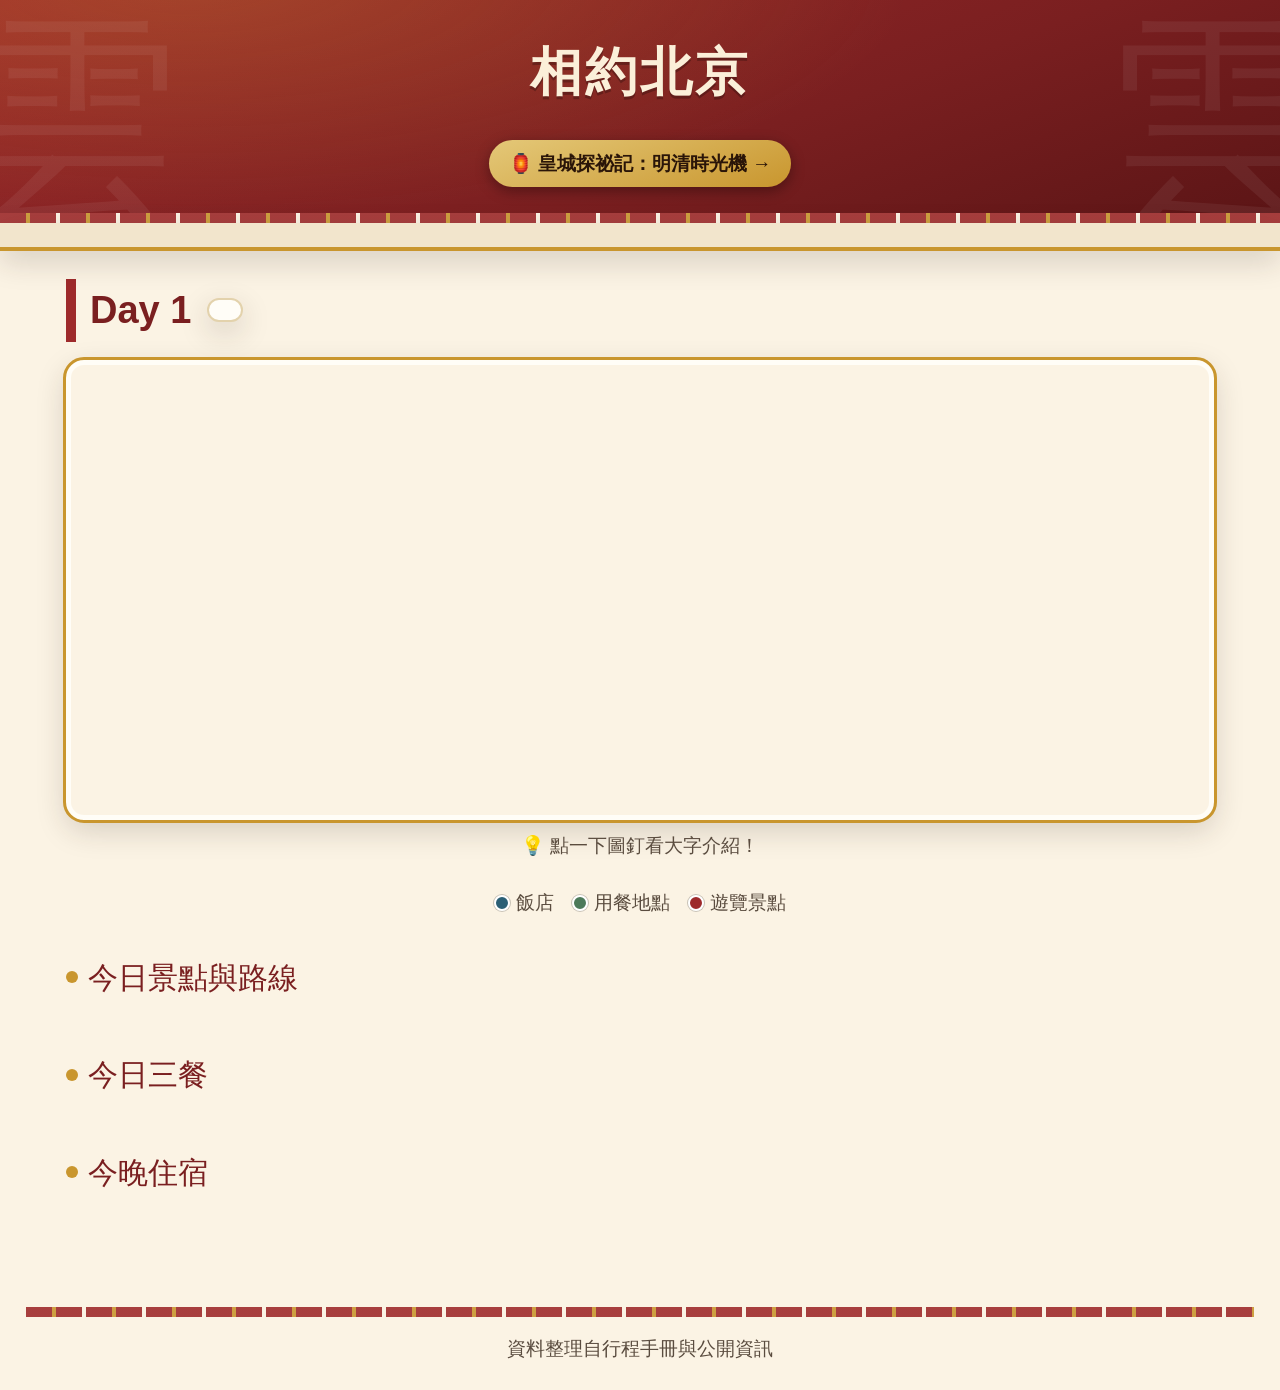
==== index.html @ e6762c61 "皇城探祕記：明清時光機 + 相約北京" ====
<!DOCTYPE html>
<html lang="zh-Hant">
<head>
<meta charset="UTF-8">
<meta name="viewport" content="width=device-width, initial-scale=1.0, maximum-scale=3.0">
<title>相約北京</title>
<link rel="manifest" href="manifest.json">
<meta name="theme-color" content="#1c140d">
<link rel="apple-touch-icon" href="apple-touch-icon.png">
<link rel="icon" href="icon-192.png">
<meta name="mobile-web-app-capable" content="yes">
<meta name="apple-mobile-web-app-capable" content="yes">
<meta name="apple-mobile-web-app-title" content="皇城探祕記">
<link rel="stylesheet" href="https://cdnjs.cloudflare.com/ajax/libs/leaflet/1.9.4/leaflet.min.css" />
<link rel="stylesheet" href="https://cdnjs.cloudflare.com/ajax/libs/leaflet-routing-machine/3.2.12/leaflet-routing-machine.css" />
<style>
:root{
  --ink:#2B221C;
  --ink-soft:#5A4C3F;
  --paper:#FBF3E4;
  --paper-deep:#F2E5CC;
  --panel:#FFFDF7;
  --red:#9E2A2B;
  --red-dark:#7A1F20;
  --gold:#C9962E;
  --gold-light:#E4C878;
  --blue:#2B5F75;
  --jade:#4C7A5A;
  --plum:#6B4A7A;
  --bronze:#8B5E34;
  --line:#E3D2AC;
  --shadow: 0 10px 30px rgba(43,34,28,.18);
  --radius: 18px;
  font-size: 20px;
}
*{box-sizing:border-box;}
html,body{margin:0;padding:0;}
body{
  font-family: "PingFang TC","Microsoft JhengHei","Heiti TC","Noto Sans TC",sans-serif;
  background: var(--paper);
  color: var(--ink);
  line-height:1.65;
  -webkit-font-smoothing:antialiased;
}
img{max-width:100%;display:block;}
button{font-family:inherit;}

/* ---------- decorative top pattern ---------- */
.imperial-rule{
  height:10px;
  background: repeating-linear-gradient(90deg, var(--red) 0 26px, var(--gold) 26px 30px, var(--red) 30px 56px, transparent 56px 60px);
  opacity:.9;
}

/* ---------- HERO ---------- */
header.hero{
  position:relative;
  padding: 30px 20px 26px;
  background:
    radial-gradient(1200px 400px at 15% -10%, rgba(201,150,46,.25), transparent 60%),
    linear-gradient(160deg, var(--red) 0%, var(--red-dark) 60%, #5c1516 100%);
  color:#FBEFD9;
  text-align:center;
  overflow:hidden;
}
header.hero::before,header.hero::after{
  content:"雲";
  position:absolute; font-size:220px; opacity:.06; color:#fff; font-family:serif;
  top:-60px; pointer-events:none; z-index:0;
}
header.hero::before{left:-40px;}
header.hero::after{right:-50px; transform:scaleX(-1);}
.hero-eyebrow{
  letter-spacing:.5em; font-size:.85rem; color:var(--gold-light); margin-bottom:10px;
}
.hero h1{
  font-size: 2.6rem;
  margin:0 0 10px;
  font-weight:900;
  letter-spacing:.06em;
  text-shadow: 0 3px 0 rgba(0,0,0,.25);
}
.hero p.subtitle{
  font-size:1.25rem;
  margin:0;
  color:#FBEFD9;
  opacity:.95;
}
.hero .tag-row{
  margin-top:22px; display:flex; gap:12px; justify-content:center; flex-wrap:wrap;
}
.hero .tag{
  background:rgba(255,255,255,.14);
  border:2px solid var(--gold-light);
  border-radius:999px;
  padding:8px 20px;
  font-size:1rem;
  color:#FBEFD9;
}

/* ---------- DAY NAV ---------- */
nav.day-nav{
  position:sticky; top:0; z-index:50;
  background: var(--paper-deep);
  border-bottom:4px solid var(--gold);
  padding:12px 10px;
  display:flex; gap:10px; overflow-x:auto;
  box-shadow: var(--shadow);
}
nav.day-nav::-webkit-scrollbar{height:8px;}
.day-btn{
  flex: 0 0 auto;
  border:3px solid var(--line);
  background: var(--panel);
  color: var(--ink);
  border-radius: 14px;
  padding: 12px 18px;
  font-size:1.05rem;
  font-weight:700;
  cursor:pointer;
  min-height:56px;
  min-width:118px;
  transition: transform .15s ease, box-shadow .15s ease;
  text-align:center;
}
.day-btn small{display:block; font-weight:500; font-size:.8rem; color:var(--ink-soft); margin-top:2px;}
.day-btn:hover{ transform: translateY(-2px); box-shadow: 0 6px 14px rgba(0,0,0,.12);}
.day-btn.active{
  background: var(--day-color, var(--red));
  color:#fff;
  border-color: var(--day-color, var(--red));
  box-shadow: 0 8px 18px rgba(0,0,0,.22);
}
.day-btn.active small{color:#fff; opacity:.9;}

/* ---------- MAIN LAYOUT ---------- */
main{ max-width:1180px; margin:0 auto; padding: 22px 16px 70px;}
.day-heading{
  display:flex; align-items:center; gap:16px; flex-wrap:wrap;
  margin: 6px 0 18px;
}
.day-heading h2{
  font-size:1.9rem; margin:0; color:var(--red-dark);
  border-left: 10px solid var(--day-color, var(--red));
  padding-left:14px;
}
.day-heading .hotel-chip{
  background:var(--panel);
  border:2px solid var(--line);
  border-radius:14px;
  padding:10px 16px;
  font-size:1rem;
  display:flex; align-items:center; gap:10px;
  box-shadow: var(--shadow);
}
.day-heading .hotel-chip b{color:var(--red-dark);}

#map{
  width:100%; height: 460px;
  border-radius: var(--radius);
  border: 5px solid var(--panel);
  box-shadow: var(--shadow);
  outline: 3px solid var(--day-color, var(--gold));
}
.map-hint{
  text-align:center; color:var(--ink-soft); font-size:.95rem; margin:10px 0 26px;
}

/* legend */
.legend{
  display:flex; gap:18px; flex-wrap:wrap; justify-content:center;
  margin: 14px 0 30px;
  font-size:.95rem; color:var(--ink-soft);
}
.legend span{display:inline-flex; align-items:center; gap:6px;}
.legend .dot{width:16px;height:16px;border-radius:50%; display:inline-block; border:2px solid #fff; box-shadow:0 0 0 1px rgba(0,0,0,.2);}

/* section title */
.section-title{
  font-size:1.5rem; color:var(--red-dark); margin: 34px 0 14px;
  display:flex; align-items:center; gap:10px;
}
.section-title .bead{width:12px;height:12px;border-radius:50%;background:var(--gold);}

/* ---------- CARDS: itinerary / meals / hotel ---------- */
.grid{ display:grid; grid-template-columns: repeat(auto-fit, minmax(260px,1fr)); gap:16px; }
.card{
  background: var(--panel);
  border-radius: var(--radius);
  border:2px solid var(--line);
  box-shadow: var(--shadow);
  padding: 18px 20px;
  cursor:pointer;
  transition: transform .15s ease, box-shadow .15s ease;
  position:relative;
}
.card:hover{ transform: translateY(-3px); box-shadow:0 14px 30px rgba(43,34,28,.22);}
.card .kicker{
  font-size:.85rem; font-weight:700; letter-spacing:.15em; color:#fff;
  background: var(--day-color, var(--red));
  display:inline-block; padding:4px 12px; border-radius:999px; margin-bottom:10px;
}
.card h3{ margin:0 0 8px; font-size:1.3rem; color:var(--ink);}
.card p{ margin:0; color:var(--ink-soft); font-size:1rem; }
.card .num{
  position:absolute; top:14px; right:16px;
  width:34px; height:34px; border-radius:50%;
  background:var(--gold); color:#fff; font-weight:900;
  display:flex; align-items:center; justify-content:center; font-size:1.1rem;
}
.card.meal{border-left:8px solid var(--jade);}
.card.hotel{border-left:8px solid var(--blue);}
.card.stop{border-left:8px solid var(--day-color, var(--red));}
.card.special{
  background: linear-gradient(135deg, #fff 60%, #FBEFD1 100%);
  border-color: var(--gold);
}
.card .open-hint{ margin-top:10px; font-size:.9rem; color:var(--gold); font-weight:700;}
.card-photo{ width:100%; height:150px; object-fit:cover; border-radius:12px; margin-bottom:12px; border:2px solid var(--line);}
.card-photo-placeholder{
  width:100%; height:150px; border-radius:12px; margin-bottom:12px;
  display:flex; align-items:center; justify-content:center; font-size:2.6rem;
  background: linear-gradient(135deg, var(--day-color, var(--red)), var(--gold));
  border:2px solid var(--line);
}
.breakfast-note{
  margin-top:14px; padding:12px 16px; background:var(--paper-deep);
  border-radius:12px; border:2px dashed var(--line); font-size:1rem; color:var(--ink-soft);
}
.breakfast-note b{color:var(--ink);}
.modal-photo-credit{ font-size:.8rem; color:var(--ink-soft); text-align:right; margin-top:-6px; margin-bottom:10px;}
.zoom-map{
  width:100%; height:420px; border-radius:14px; overflow:hidden; border:3px solid var(--gold-light);
  background:#eee;
}
.zoom-hint{ text-align:center; font-size:.9rem; color:var(--ink-soft); margin-top:8px;}
.map-fullscreen-wrap{ position:relative; }
.map-fullscreen-wrap .zoom-map{ margin:0; }
.fullscreen-btn{
  position:absolute; top:10px; right:10px; z-index:600;
  background:#fff; border:2px solid var(--gold); color:var(--red-dark);
  font-weight:800; font-size:.95rem; padding:8px 14px; border-radius:10px;
  cursor:pointer; box-shadow:0 3px 10px rgba(0,0,0,.3);
}
.fullscreen-btn:hover{ background:var(--paper-deep); }
.map-fullscreen-wrap:fullscreen{ background:#fff; padding:0; }
.map-fullscreen-wrap:fullscreen .zoom-map{ height:100vh !important; border-radius:0; }
.map-fullscreen-wrap:-webkit-full-screen .zoom-map{ height:100vh !important; border-radius:0; }
/* text-label style for the Forbidden City hall map -- like an OSM place label,
   used instead of large pin icons so 30+ closely-packed buildings stay readable */
.gugong-label{
  background:rgba(255,253,247,.92); border:1px solid var(--red); border-radius:4px;
  padding:1px 5px; font-size:.72rem; font-weight:800; color:var(--red-dark);
  white-space:nowrap; box-shadow:0 1px 3px rgba(0,0,0,.25); cursor:pointer;
  pointer-events:auto;
}
.gugong-label::before{ display:none; }

/* ---------- MODAL ---------- */
.modal-overlay{
  position:fixed; inset:0; background:rgba(20,14,10,.6);
  display:none; align-items:flex-start; justify-content:center;
  z-index:999; padding: 20px; overflow-y:auto;
}
.modal-overlay.show{display:flex;}
.modal{
  background: var(--panel);
  max-width: 760px; width:100%;
  border-radius: 22px;
  margin-top: 30px;
  box-shadow: 0 30px 60px rgba(0,0,0,.4);
  overflow:hidden;
  border: 4px solid var(--gold);
}
.modal-img{width:100%; max-height:320px; object-fit:cover; display:block;}
.modal-body{padding: 26px 28px 30px;}
.modal-body h2{ font-size:1.8rem; color:var(--red-dark); margin:0 0 6px;}
.modal-body .loc{ color:var(--ink-soft); font-size:1rem; margin-bottom:16px; display:flex; align-items:center; gap:6px;}
.modal-body p{font-size:1.12rem; margin: 0 0 14px; color:var(--ink);}
.modal-close{
  position:sticky; top:0; float:right;
  background: var(--red); color:#fff; border:none;
  width:44px; height:44px; border-radius:50%;
  font-size:1.4rem; cursor:pointer; margin:14px;
  box-shadow:0 4px 10px rgba(0,0,0,.3);
}
.modal-close:hover{background:var(--red-dark);}
.modal-tags{display:flex; gap:8px; flex-wrap:wrap; margin-bottom:16px;}
.modal-tags span{
  background: var(--paper-deep); border:1px solid var(--line); border-radius:999px;
  padding:4px 12px; font-size:.9rem; color:var(--ink-soft);
}
.big-btn{
  display:inline-block; margin-top:10px;
  background: var(--gold); color:#fff; border:none;
  padding: 14px 22px; border-radius:14px; font-size:1.1rem; font-weight:700;
  cursor:pointer;
}
.big-btn:hover{background:#b3841f;}

/* ---------- FORBIDDEN CITY VIEW ---------- */
.gugong-btn-wrap{ text-align:center; margin: 26px 0 6px;}
.gugong-enter{
  background: linear-gradient(135deg, var(--red), var(--red-dark));
  color:#FBEFD9; border:3px solid var(--gold);
  padding: 18px 30px; border-radius:18px; font-size:1.3rem; font-weight:900;
  cursor:pointer; box-shadow: var(--shadow); letter-spacing:.1em;
}
.gugong-enter:hover{ transform:translateY(-2px);}

.gugong-view{ display:none; }
.gugong-view.show{ display:block; }
.gugong-header{
  text-align:center; padding: 30px 16px 10px;
  background: radial-gradient(800px 260px at 50% -20%, rgba(201,150,46,.25), transparent 65%), var(--red-dark);
  color:#FBEFD9; border-radius: 22px 22px 0 0;
}
.gugong-header h2{font-size:2.1rem; margin:0 0 6px;}
.gugong-header p{margin:0; opacity:.9;}
.back-btn{
  background:transparent; border:2px solid var(--gold-light); color:#FBEFD9;
  border-radius:12px; padding:10px 18px; font-size:1rem; cursor:pointer; margin-top:16px;
}
.gugong-body{ background: var(--paper-deep); border-radius:0 0 22px 22px; padding: 26px 18px 40px;}
.plan-block{
  background:var(--panel); border-radius: var(--radius); border:2px solid var(--line);
  box-shadow: var(--shadow); padding: 20px; margin-bottom:28px;
}
.plan-block h3{ color:var(--red-dark); font-size:1.4rem; margin:0 0 6px;}
.plan-block .desc{ color:var(--ink-soft); margin-bottom:14px; font-size:1.05rem;}
.plan-img-wrap{ position:relative; border-radius:14px; overflow:hidden; border:3px solid var(--gold-light);}
.plan-img-wrap img{width:100%; display:block;}
.hotspot{
  position:absolute; border:3px dashed rgba(158,42,43,.85);
  background: rgba(201,150,46,.18);
  cursor:pointer; border-radius:8px;
  transition: background .15s ease;
}
.hotspot:hover{ background: rgba(201,150,46,.4);}
.hotspot-label{
  position:absolute; bottom:4px; left:4px;
  background: var(--red); color:#fff; font-size:.85rem; font-weight:700;
  padding:2px 8px; border-radius:6px; pointer-events:none;
}
.gallery-grid{ display:grid; grid-template-columns: repeat(auto-fit,minmax(240px,1fr)); gap:14px; }
.gallery-card{
  background:var(--panel); border:2px solid var(--line); border-left:8px solid var(--bronze);
  border-radius:14px; padding:16px 18px; cursor:pointer; box-shadow:var(--shadow);
}
.gallery-card.exhibit{ border-left-color: var(--plum); }
.gallery-card h4{margin:0 0 6px; font-size:1.15rem; color:var(--ink);}
.gallery-card .where{ font-size:.9rem; color:var(--gold); font-weight:700; margin-bottom:6px;}
.gallery-card p{margin:0; font-size:.98rem; color:var(--ink-soft);}

footer{
  text-align:center; padding: 26px; color:var(--ink-soft); font-size:.95rem;
}
footer .imperial-rule{margin-bottom:16px;}

@media (max-width:640px){
  :root{font-size:19px;}
  .hero h1{font-size:2rem;}
  #map{height:360px;}
  /* On phones the sticky day-selector permanently eats into limited screen space and
     crowds the content underneath it, so let it scroll away with the page instead. */
  nav.day-nav{ position:static; }
  .day-btn{ padding:10px 14px; min-height:48px; min-width:100px; }
}
</style>
</head>
<body>

<header class="hero">
  <h1>相約北京</h1>
  <a href="game.html" style="position:relative; z-index:5; display:inline-flex; align-items:center; gap:6px; margin-top:14px; font-size:.95rem; font-weight:600; color:#2a1508; background:linear-gradient(160deg,var(--gold-light),var(--gold)); text-decoration:none; border-radius:24px; padding:8px 20px; box-shadow:0 4px 14px rgba(0,0,0,.35);">🏮 皇城探祕記：明清時光機 →</a>
</header>
<div class="imperial-rule"></div>

<nav class="day-nav" id="dayNav"></nav>

<main>
  <div class="day-heading">
    <h2 id="dayTitle">Day 1</h2>
    <div class="hotel-chip" id="hotelChip"></div>
  </div>

  <div id="map"></div>
  <p class="map-hint">💡 點一下圖釘看大字介紹！</p>

  <div class="legend">
    <span><i class="dot" style="background:var(--blue)"></i>飯店</span>
    <span><i class="dot" style="background:var(--jade)"></i>用餐地點</span>
    <span><i class="dot" style="background:var(--red)"></i>遊覽景點</span>
  </div>

  <div class="section-title"><span class="bead"></span>今日景點與路線</div>
  <div class="grid" id="stopGrid"></div>

  <div class="section-title"><span class="bead"></span>今日三餐</div>
  <div class="grid" id="mealGrid"></div>

  <div class="section-title"><span class="bead"></span>今晚住宿</div>
  <div class="grid" id="hotelGrid"></div>

  <div class="gugong-btn-wrap" id="gugongEntry" style="display:none;">
    <button class="gugong-enter" id="gugongBtn">🏯 進入「故宮深度導覽」</button>
  </div>

  <!-- ============ FORBIDDEN CITY DEEP DIVE ============ -->
  <section class="gugong-view" id="gugongView">
    <div class="gugong-header">
      <h2>故宮博物院 深度導覽</h2>
      <p>從天上看故宮，到認識每一座宮殿的用途與展覽</p>
      <button class="back-btn" id="backBtn">⬅ 回到行程地圖</button>
    </div>
    <div class="gugong-body" id="gugongBody"></div>
  </section>

</main>

<footer>
  <div class="imperial-rule"></div>
  資料整理自行程手冊與公開資訊
</footer>

<!-- Detail Modal -->
<div class="modal-overlay" id="modalOverlay">
  <div class="modal">
    <button class="modal-close" id="modalClose">✕</button>
    <img class="modal-img" id="modalImg" src="" alt="" style="display:none;">
    <div class="modal-body">
      <h2 id="modalTitle"></h2>
      <div class="loc" id="modalLoc"></div>
      <div class="modal-tags" id="modalTags"></div>
      <div id="modalText"></div>
      <button class="big-btn" id="modalGugongBtn" style="display:none;">🏯 查看故宮深度導覽</button>
    </div>
  </div>
</div>

<script src="https://cdnjs.cloudflare.com/ajax/libs/leaflet/1.9.4/leaflet.min.js"></script>
<script src="https://cdnjs.cloudflare.com/ajax/libs/leaflet-routing-machine/3.2.12/leaflet-routing-machine.js"></script>
<script src="https://cdnjs.cloudflare.com/ajax/libs/leaflet-polylinedecorator/1.6.0/leaflet.polylineDecorator.js"></script>
<script>
/* =========================================================
   IMAGE ASSETS (base64 embedded so the file works offline)
   ========================================================= */
const IMG = {
  yangxin: "[data-uri]",
  sangongliuyuan: "[data-uri]",
  simple: "[data-uri]",
  core: "[data-uri]",
  full: "[data-uri]",
  fullNew: "[data-uri]"
};

/* =========================================================
   TRIP DATA
   ========================================================= */
const IMG_PDF = {
  qianmen: "[data-uri]",
  dashilan: "[data-uri]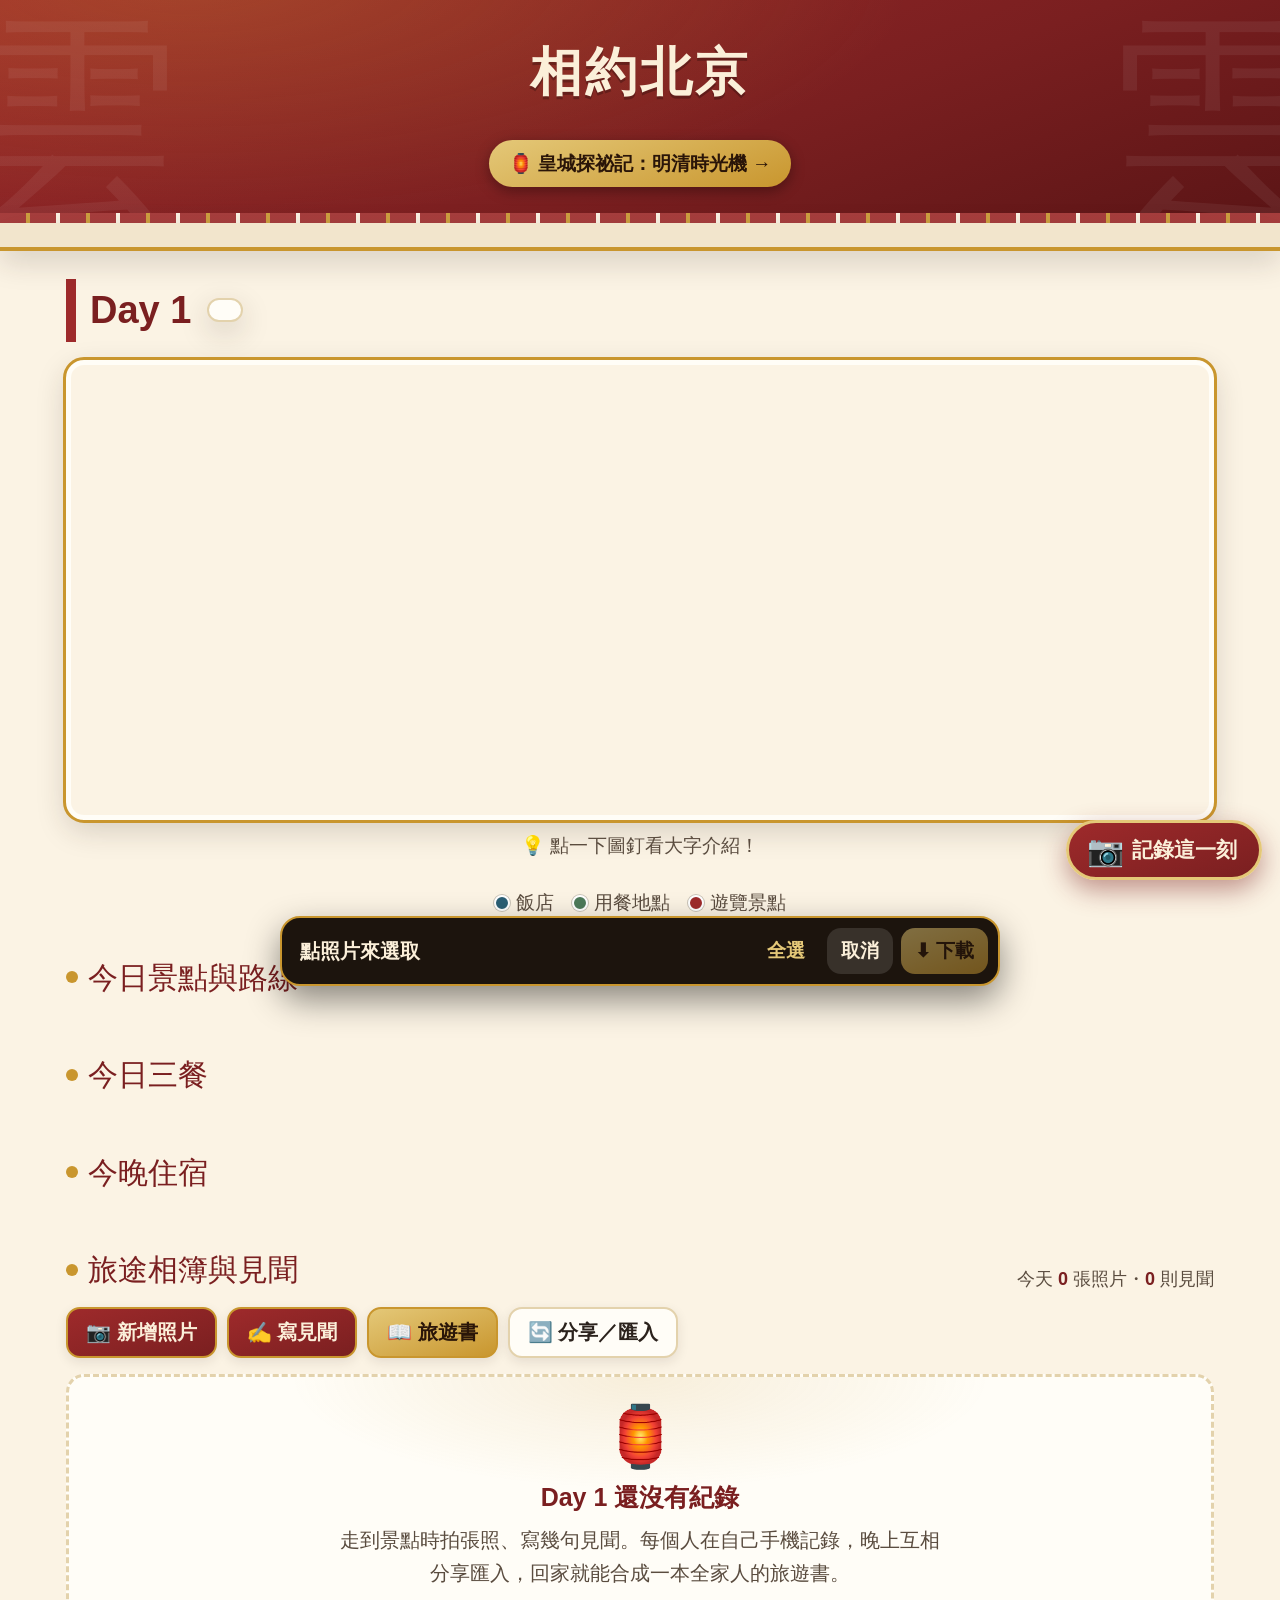
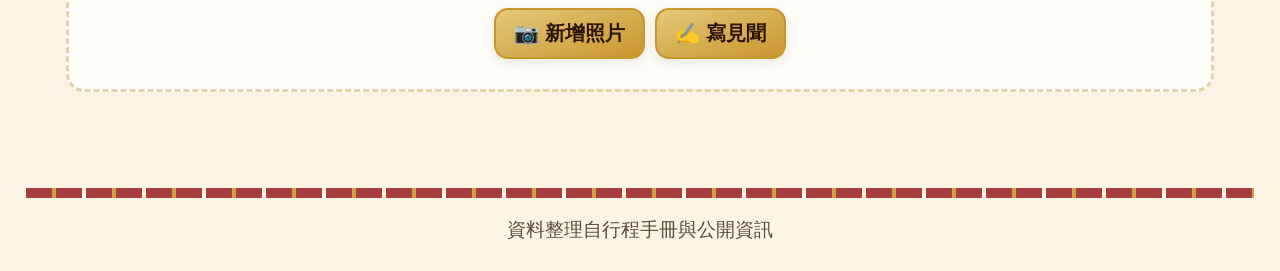
